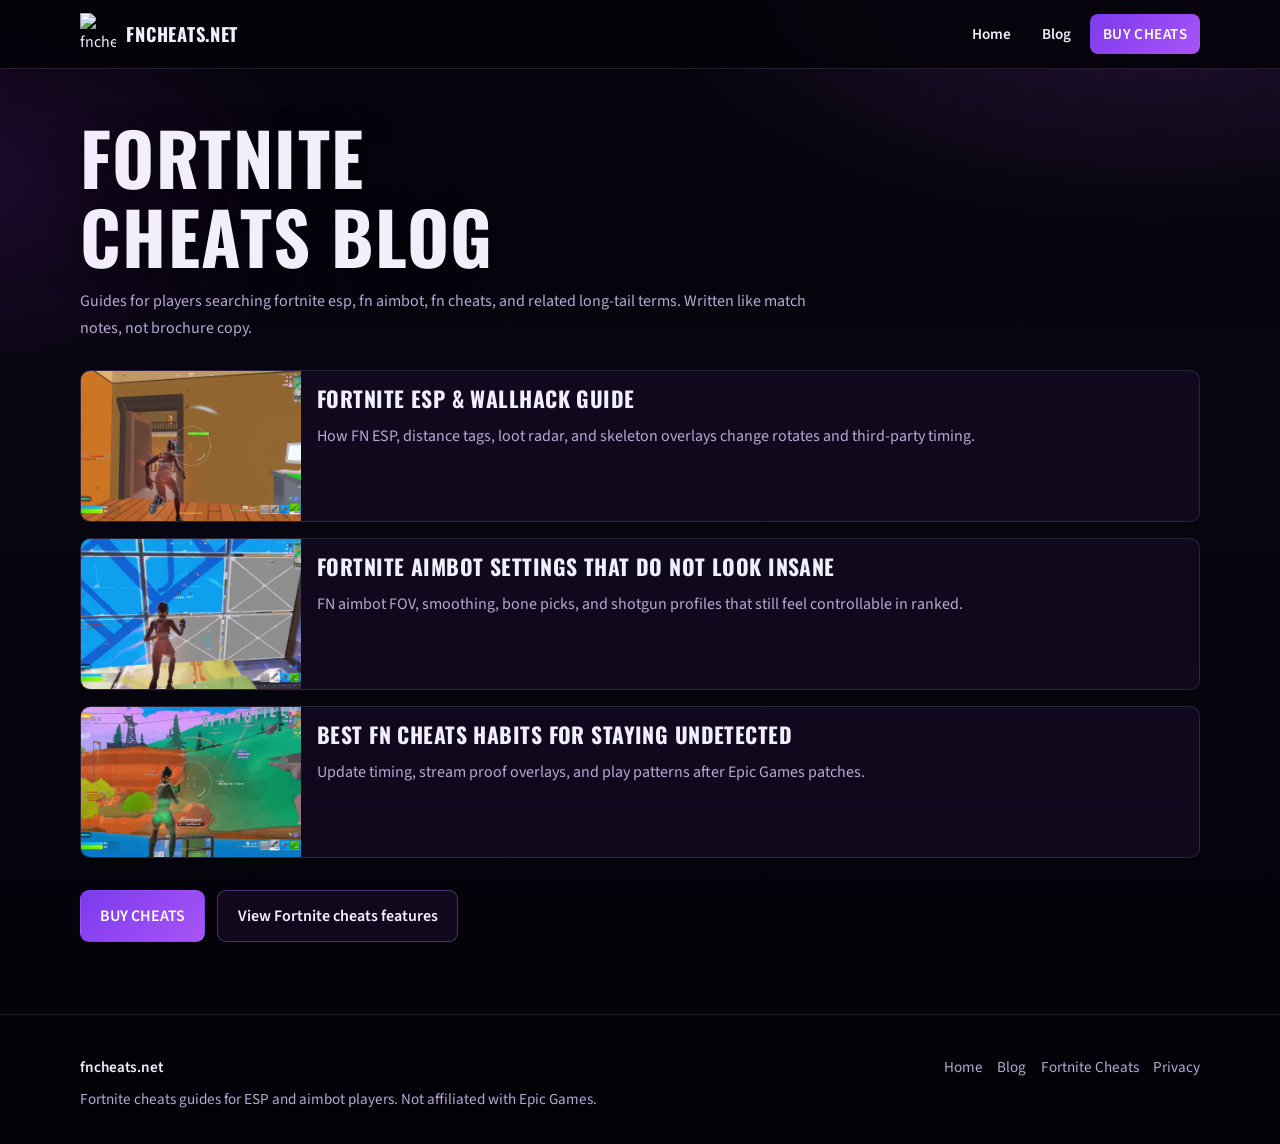
==== blog/index.html @ 0181db05 "Add live Fortnite gameplay video to hero and real screenshots Use the shared Drive clip for hero aut" ====
<!DOCTYPE html>
<html lang="en">
<head>
  <meta charset="utf-8">
  <meta name="viewport" content="width=device-width, initial-scale=1">
  <title>Fortnite Cheats Blog - ESP, Aimbot &amp; FN Guides | fncheats.net</title>
  <meta name="description" content="Fortnite cheats blog covering FN ESP, Fortnite aimbot settings, wallhack overlays, and undetected habits for players searching long-tail cheat keywords.">
  <link rel="canonical" href="https://fncheats.net/blog/">
  <meta name="robots" content="index,follow,max-image-preview:large">
  <meta property="og:type" content="website">
  <meta property="og:site_name" content="fncheats.net">
  <meta property="og:url" content="https://fncheats.net/blog/">
  <meta property="og:title" content="Fortnite Cheats Blog - ESP, Aimbot &amp; FN Guides | fncheats.net">
  <meta property="og:description" content="Fortnite cheats blog covering FN ESP, Fortnite aimbot settings, wallhack overlays, and undetected habits for players searching long-tail cheat keywords.">
  <meta property="og:image" content="https://fncheats.net/images/og-cover.webp">
  <meta name="twitter:card" content="summary_large_image">
  <meta name="twitter:title" content="Fortnite Cheats Blog - ESP, Aimbot &amp; FN Guides | fncheats.net">
  <meta name="twitter:description" content="Guides on Fortnite ESP, FN aimbot, and undetected FN cheats habits.">
  <meta name="twitter:image" content="https://fncheats.net/images/og-cover.webp">
  <link rel="icon" href="/images/icon-32.png" sizes="32x32" type="image/png">
  <link rel="apple-touch-icon" href="/images/icon-180.png">
  <link rel="manifest" href="/site.webmanifest">
  <style>@font-face{font-family:Oswald;font-style:normal;font-weight:500;font-display:swap;src:url(/fonts/oswald-500.woff2) format("woff2")}@font-face{font-family:Oswald;font-style:normal;font-weight:700;font-display:swap;src:url(/fonts/oswald-700.woff2) format("woff2")}@font-face{font-family:"Source Sans 3";font-style:normal;font-weight:400;font-display:swap;src:url(/fonts/source-sans-400.woff2) format("woff2")}@font-face{font-family:"Source Sans 3";font-style:normal;font-weight:600;font-display:swap;src:url(/fonts/source-sans-600.woff2) format("woff2")}:root{--bg:#07050f;--bg-2:#10081c;--panel:#1a102c;--text:#f3eefc;--muted:#b7a8d4;--accent:#a855f7;--accent-2:#c084fc;--accent-hot:#7c3aed;--line:rgba(243,238,252,.12);--ok:#4ade80;--max:1120px;--radius:10px;--nav-h:68px}*{box-sizing:border-box}html{scroll-behavior:smooth}body{margin:0;font-family:"Source Sans 3",system-ui,sans-serif;background:radial-gradient(1000px 520px at 90% -5%,rgba(168,85,247,.22),transparent 55%),radial-gradient(800px 480px at -5% 15%,rgba(88,28,135,.28),transparent 50%),linear-gradient(180deg,#05030a 0,var(--bg) 40%,#030208 100%);color:var(--text);line-height:1.65;-webkit-font-smoothing:antialiased}img,video{max-width:100%;height:auto;display:block}a{color:var(--accent-2);text-decoration-thickness:1px;text-underline-offset:3px}a:hover{color:#fff}.skip{position:absolute;left:-999px;top:auto}.skip:focus{left:12px;top:12px;z-index:100;background:#000;padding:8px 12px}.container{width:min(var(--max),calc(100% - 2rem));margin-inline:auto}.site-header{position:sticky;top:0;z-index:50;backdrop-filter:blur(14px);background:rgba(5,3,10,.88);border-bottom:1px solid var(--line)}.nav{height:var(--nav-h);display:flex;align-items:center;justify-content:space-between;gap:1rem}.brand{display:flex;align-items:center;gap:.65rem;color:var(--text);text-decoration:none}.brand img{width:36px;height:auto}.brand span{font-family:Oswald,sans-serif;font-weight:700;letter-spacing:.04em;font-size:1.15rem;text-transform:uppercase}.nav-links{display:flex;align-items:center;gap:.35rem;list-style:none;margin:0;padding:0}.nav-links a{color:var(--text);text-decoration:none;font-weight:600;font-size:.95rem;padding:.55rem .8rem;border-radius:8px}.nav-links a:hover{background:rgba(168,85,247,.12)}.nav-links .buy{background:linear-gradient(135deg,var(--accent-hot),var(--accent));color:#fff;font-weight:700;letter-spacing:.03em}.nav-links .buy:hover{filter:brightness(1.1);color:#fff}.menu-btn{display:none;background:0 0;border:1px solid var(--line);color:var(--text);border-radius:8px;padding:.45rem .7rem;font:inherit;cursor:pointer}.hero{position:relative;min-height:min(86vh,740px);display:grid;align-items:center;overflow:hidden;border-bottom:1px solid var(--line);background-color:#05030a}.hero-media{position:absolute;inset:0;z-index:0}.hero-media .hero-bg,.hero-media .hero-video,.hero-media picture{position:absolute;inset:0;display:block;width:100%;height:100%}.hero-media .hero-bg{max-width:none;object-fit:cover;object-position:center;opacity:.2}.hero-media .hero-video{max-width:none;object-fit:cover;object-position:center;opacity:.42;z-index:1}.hero-overlay{position:absolute;inset:0;z-index:2;pointer-events:none;background:linear-gradient(90deg,rgba(5,3,10,.78) 0,rgba(5,3,10,.5) 42%,rgba(5,3,10,.28) 100%),linear-gradient(0deg,rgba(5,3,10,.55) 0,transparent 48%),radial-gradient(700px 420px at 85% 30%,rgba(124,58,237,.16),transparent 60%)}.hero-content{position:relative;z-index:3;padding:6.5rem 0 3.2rem;max-width:34rem}.kicker{display:inline-block;font-family:Oswald,sans-serif;letter-spacing:.14em;text-transform:uppercase;color:var(--accent-2);font-size:.85rem;margin-bottom:.8rem}h1,h2,h3{font-family:Oswald,sans-serif;line-height:1.1;letter-spacing:.02em;margin:0 0 .8rem}h1{font-size:clamp(2.5rem,6vw,4.5rem);max-width:12ch;text-transform:uppercase;text-shadow:0 8px 30px rgba(0,0,0,.55)}h2{font-size:clamp(1.7rem,3.5vw,2.5rem);text-transform:uppercase}h3{font-size:1.35rem;text-transform:uppercase}.lead{font-size:1.12rem;color:var(--muted);max-width:34rem;margin:0 0 1.4rem}.cta-row{display:flex;flex-wrap:wrap;gap:.75rem;margin-top:1.2rem}.btn{display:inline-flex;align-items:center;justify-content:center;gap:.4rem;min-height:48px;padding:.75rem 1.2rem;border-radius:9px;border:1px solid transparent;font-weight:700;text-decoration:none;cursor:pointer;font-family:inherit}.btn-primary{background:linear-gradient(135deg,var(--accent-hot),var(--accent));color:#fff}.btn-primary:hover{filter:brightness(1.08);color:#fff}.btn-ghost{background:rgba(168,85,247,.08);border-color:rgba(192,132,252,.35);color:var(--text)}.btn-ghost:hover{background:rgba(168,85,247,.16);color:#fff}.section{padding:4.5rem 0;border-bottom:1px solid var(--line)}.section-head{margin-bottom:1.8rem;max-width:46rem}.section-head p{color:var(--muted);margin:.4rem 0 0}.grid-3{display:grid;grid-template-columns:repeat(3,1fr);gap:1.1rem}.grid-2{display:grid;grid-template-columns:repeat(2,1fr);gap:1.4rem;align-items:center}.feature{background:linear-gradient(180deg,rgba(26,16,44,.95),rgba(16,8,28,.8));border:1px solid var(--line);border-radius:var(--radius);padding:1.15rem 1.2rem;transition:transform .25s ease,border-color .25s ease}.feature:hover{transform:translateY(-3px);border-color:rgba(168,85,247,.45)}.feature h3{margin-bottom:.35rem}.feature p{margin:0;color:var(--muted);font-size:.98rem}.feature .tag{color:var(--accent-2);font-size:.78rem;letter-spacing:.08em;text-transform:uppercase;font-weight:600}.prose{max-width:48rem}.prose p{margin:0 0 1rem;color:#d4c6ef}.prose ol,.prose ul{margin:0 0 1.1rem;padding-left:1.2rem;color:#d4c6ef}.prose li{margin:.35rem 0}.prose a{font-weight:600}.media-frame{border-radius:var(--radius);overflow:hidden;border:1px solid var(--line);background:#000;box-shadow:0 20px 50px rgba(88,28,135,.25)}.media-frame img,.media-frame video{width:100%;aspect-ratio:16/9;object-fit:cover}.faq details{background:rgba(26,16,44,.65);border:1px solid var(--line);border-radius:10px;padding:1rem 1.1rem;margin-bottom:.7rem}.faq summary{cursor:pointer;font-weight:700;list-style:none}.faq summary::-webkit-details-marker{display:none}.faq details[open]{border-color:rgba(168,85,247,.45)}.faq details p{color:var(--muted);margin:.7rem 0 0}.blog-list{display:grid;gap:1rem}.blog-card{display:grid;grid-template-columns:220px 1fr;gap:1rem;align-items:stretch;background:rgba(26,16,44,.55);border:1px solid var(--line);border-radius:var(--radius);overflow:hidden;text-decoration:none;color:inherit;transition:border-color .25s ease}.blog-card:hover{border-color:rgba(168,85,247,.5)}.blog-card img{width:100%;height:100%;object-fit:cover;min-height:150px}.blog-card .body{padding:1rem 1rem 1rem 0}.blog-card h3{color:var(--text);margin-bottom:.35rem}.blog-card p{margin:0;color:var(--muted)}.meta{color:var(--muted);font-size:.9rem;margin-bottom:1rem}.site-footer{padding:2.5rem 0 2rem;color:var(--muted);font-size:.95rem}.footer-grid{display:flex;flex-wrap:wrap;justify-content:space-between;gap:1.2rem}.footer-links{display:flex;flex-wrap:wrap;gap:.9rem}.footer-links a{color:var(--muted);text-decoration:none}.footer-links a:hover{color:#fff}.pill-row{display:flex;flex-wrap:wrap;gap:.5rem;margin:1rem 0 0}.pill{border:1px solid rgba(168,85,247,.28);border-radius:999px;padding:.35rem .75rem;color:var(--muted);font-size:.85rem;background:rgba(168,85,247,.08)}.table-wrap{overflow-x:auto;border:1px solid var(--line);border-radius:10px}table{width:100%;border-collapse:collapse;min-width:520px}td,th{padding:.8rem 1rem;border-bottom:1px solid var(--line);text-align:left}th{background:rgba(168,85,247,.08);font-family:Oswald,sans-serif;letter-spacing:.04em}td{color:var(--muted)}.reveal{opacity:0;transform:translateY(14px);transition:opacity .5s ease,transform .5s ease}.reveal.in{opacity:1;transform:none}@media (max-width:860px){.grid-2,.grid-3{grid-template-columns:1fr}.blog-card{grid-template-columns:1fr}.blog-card .body{padding:0 1rem 1rem}.menu-btn{display:inline-flex}.nav-links{display:none;position:absolute;right:1rem;top:calc(var(--nav-h) - .4rem);flex-direction:column;align-items:stretch;min-width:200px;background:rgba(10,6,18,.98);border:1px solid var(--line);border-radius:12px;padding:.5rem}.nav-links.open{display:flex}.hero{min-height:auto;align-items:end}.hero-content{padding:5.5rem 0 2.5rem;max-width:100%}.hero-media .hero-bg{opacity:.15}.hero-media .hero-video{opacity:.32}.hero-overlay{background:linear-gradient(180deg,rgba(5,3,10,.4) 0,rgba(5,3,10,.78) 62%,rgba(5,3,10,.92) 100%),linear-gradient(90deg,rgba(5,3,10,.55),rgba(5,3,10,.28))}}@media (prefers-reduced-motion:reduce){html{scroll-behavior:auto}.reveal{opacity:1;transform:none;transition:none}.feature{transition:none}}</style>
</head>
<body>
  <a class="skip" href="#main">Skip to content</a>
  <header class="site-header">
    <div class="container nav">
      <a class="brand" href="https://fncheats.net/">
        <img src="https://zadeyo.com/_next/image?url=%2Frt-removebg-preview.png&amp;w=64&amp;q=75" width="36" height="43" alt="fncheats.net Fortnite cheats logo" decoding="async">
        <span>fncheats.net</span>
      </a>
      <button class="menu-btn" type="button" aria-expanded="false" aria-controls="nav-menu">Menu</button>
      <ul class="nav-links" id="nav-menu">
        <li><a href="https://fncheats.net/">Home</a></li>
        <li><a href="https://fncheats.net/blog/">Blog</a></li>
        <li><a class="buy" href="https://zadeyo.com/go/SAAD?to=%2Fproducts%2Ffortnite" rel="noopener sponsored">BUY CHEATS</a></li>
      </ul>
    </div>
  </header>

  <main id="main" class="section" style="padding-top:3rem">
    <div class="container">
      <div class="section-head">
        <h1>Fortnite Cheats Blog</h1>
        <p>Guides for players searching fortnite esp, fn aimbot, fn cheats, and related long-tail terms. Written like match notes, not brochure copy.</p>
      </div>
      <div class="blog-list">
        <a class="blog-card" href="https://fncheats.net/blog/fortnite-esp-wallhack-guide.html">
          <img src="/images/shot-esp-fight.webp" width="220" height="150" alt="Fortnite ESP wallhack guide cover from live gameplay" loading="lazy" decoding="async">
          <div class="body">
            <h2 style="font-size:1.35rem">Fortnite ESP &amp; Wallhack Guide</h2>
            <p>How FN ESP, distance tags, loot radar, and skeleton overlays change rotates and third-party timing.</p>
          </div>
        </a>
        <a class="blog-card" href="https://fncheats.net/blog/fortnite-aimbot-settings.html">
          <img src="/images/shot-aimbot-track.webp" width="220" height="150" alt="Fortnite aimbot settings guide cover from live gameplay" loading="lazy" decoding="async">
          <div class="body">
            <h2 style="font-size:1.35rem">Fortnite Aimbot Settings That Do Not Look Insane</h2>
            <p>FN aimbot FOV, smoothing, bone picks, and shotgun profiles that still feel controllable in ranked.</p>
          </div>
        </a>
        <a class="blog-card" href="https://fncheats.net/blog/best-fn-cheats-undetected.html">
          <img src="/images/shot-endgame.webp" width="220" height="150" alt="Best undetected FN cheats habits cover from live gameplay" loading="lazy" decoding="async">
          <div class="body">
            <h2 style="font-size:1.35rem">Best FN Cheats Habits for Staying Undetected</h2>
            <p>Update timing, stream proof overlays, and play patterns after Epic Games patches.</p>
          </div>
        </a>
      </div>
      <div class="cta-row" style="margin-top:2rem">
        <a class="btn btn-primary" href="https://zadeyo.com/go/SAAD?to=%2Fproducts%2Ffortnite" rel="noopener sponsored">BUY CHEATS</a>
        <a class="btn btn-ghost" href="https://fncheats.net/fortnite-cheats.html">View Fortnite cheats features</a>
      </div>
    </div>
  </main>

  <footer class="site-footer">
    <div class="container footer-grid">
      <div>
        <strong style="color:var(--text)">fncheats.net</strong>
        <p style="margin:.4rem 0 0">Fortnite cheats guides for ESP and aimbot players. Not affiliated with Epic Games.</p>
      </div>
      <div class="footer-links">
        <a href="https://fncheats.net/">Home</a>
        <a href="https://fncheats.net/blog/">Blog</a>
        <a href="https://fncheats.net/fortnite-cheats.html">Fortnite Cheats</a>
        <a href="https://fncheats.net/privacy.html">Privacy</a>
      </div>
    </div>
  </footer>
  <script src="/js/main.min.js" defer></script>
</body>
</html>
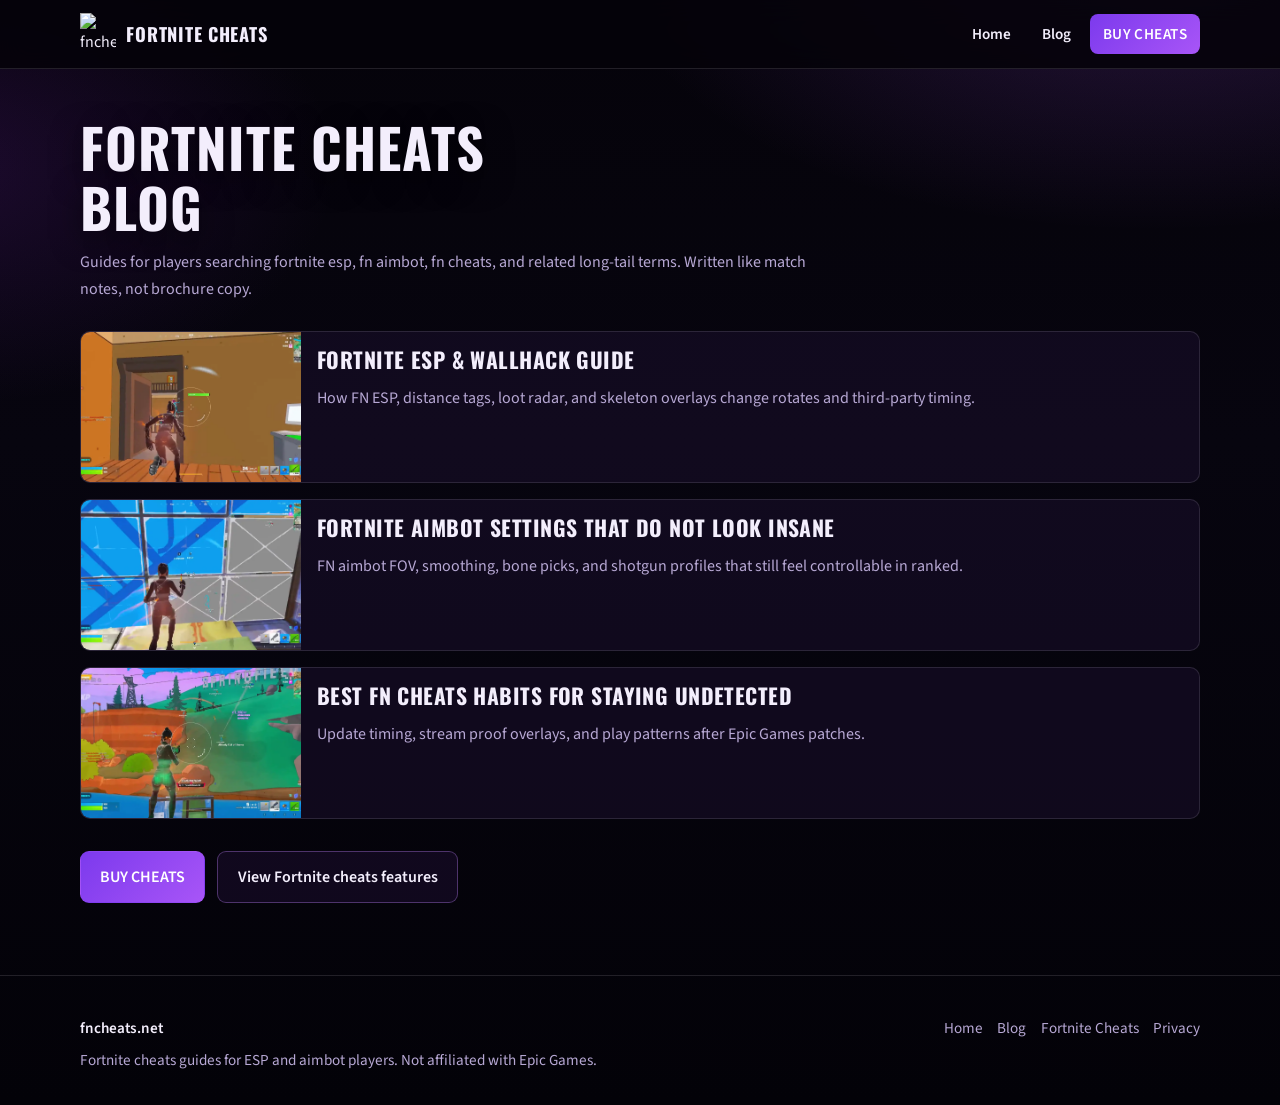
==== commit bdcc2b0a: "Set navbar brand to Fortnite Cheats and match hero H1 to title Replace fncheats.net brand text in th" ====
--- a/blog/index.html
+++ b/blog/index.html
@@ -20,20 +20,20 @@
   <link rel="icon" href="/images/icon-32.png" sizes="32x32" type="image/png">
   <link rel="apple-touch-icon" href="/images/icon-180.png">
   <link rel="manifest" href="/site.webmanifest">
-  <style>@font-face{font-family:Oswald;font-style:normal;font-weight:500;font-display:swap;src:url(/fonts/oswald-500.woff2) format("woff2")}@font-face{font-family:Oswald;font-style:normal;font-weight:700;font-display:swap;src:url(/fonts/oswald-700.woff2) format("woff2")}@font-face{font-family:"Source Sans 3";font-style:normal;font-weight:400;font-display:swap;src:url(/fonts/source-sans-400.woff2) format("woff2")}@font-face{font-family:"Source Sans 3";font-style:normal;font-weight:600;font-display:swap;src:url(/fonts/source-sans-600.woff2) format("woff2")}:root{--bg:#07050f;--bg-2:#10081c;--panel:#1a102c;--text:#f3eefc;--muted:#b7a8d4;--accent:#a855f7;--accent-2:#c084fc;--accent-hot:#7c3aed;--line:rgba(243,238,252,.12);--ok:#4ade80;--max:1120px;--radius:10px;--nav-h:68px}*{box-sizing:border-box}html{scroll-behavior:smooth}body{margin:0;font-family:"Source Sans 3",system-ui,sans-serif;background:radial-gradient(1000px 520px at 90% -5%,rgba(168,85,247,.22),transparent 55%),radial-gradient(800px 480px at -5% 15%,rgba(88,28,135,.28),transparent 50%),linear-gradient(180deg,#05030a 0,var(--bg) 40%,#030208 100%);color:var(--text);line-height:1.65;-webkit-font-smoothing:antialiased}img,video{max-width:100%;height:auto;display:block}a{color:var(--accent-2);text-decoration-thickness:1px;text-underline-offset:3px}a:hover{color:#fff}.skip{position:absolute;left:-999px;top:auto}.skip:focus{left:12px;top:12px;z-index:100;background:#000;padding:8px 12px}.container{width:min(var(--max),calc(100% - 2rem));margin-inline:auto}.site-header{position:sticky;top:0;z-index:50;backdrop-filter:blur(14px);background:rgba(5,3,10,.88);border-bottom:1px solid var(--line)}.nav{height:var(--nav-h);display:flex;align-items:center;justify-content:space-between;gap:1rem}.brand{display:flex;align-items:center;gap:.65rem;color:var(--text);text-decoration:none}.brand img{width:36px;height:auto}.brand span{font-family:Oswald,sans-serif;font-weight:700;letter-spacing:.04em;font-size:1.15rem;text-transform:uppercase}.nav-links{display:flex;align-items:center;gap:.35rem;list-style:none;margin:0;padding:0}.nav-links a{color:var(--text);text-decoration:none;font-weight:600;font-size:.95rem;padding:.55rem .8rem;border-radius:8px}.nav-links a:hover{background:rgba(168,85,247,.12)}.nav-links .buy{background:linear-gradient(135deg,var(--accent-hot),var(--accent));color:#fff;font-weight:700;letter-spacing:.03em}.nav-links .buy:hover{filter:brightness(1.1);color:#fff}.menu-btn{display:none;background:0 0;border:1px solid var(--line);color:var(--text);border-radius:8px;padding:.45rem .7rem;font:inherit;cursor:pointer}.hero{position:relative;min-height:min(86vh,740px);display:grid;align-items:center;overflow:hidden;border-bottom:1px solid var(--line);background-color:#05030a}.hero-media{position:absolute;inset:0;z-index:0}.hero-media .hero-bg,.hero-media .hero-video,.hero-media picture{position:absolute;inset:0;display:block;width:100%;height:100%}.hero-media .hero-bg{max-width:none;object-fit:cover;object-position:center;opacity:.2}.hero-media .hero-video{max-width:none;object-fit:cover;object-position:center;opacity:.42;z-index:1}.hero-overlay{position:absolute;inset:0;z-index:2;pointer-events:none;background:linear-gradient(90deg,rgba(5,3,10,.78) 0,rgba(5,3,10,.5) 42%,rgba(5,3,10,.28) 100%),linear-gradient(0deg,rgba(5,3,10,.55) 0,transparent 48%),radial-gradient(700px 420px at 85% 30%,rgba(124,58,237,.16),transparent 60%)}.hero-content{position:relative;z-index:3;padding:6.5rem 0 3.2rem;max-width:34rem}.kicker{display:inline-block;font-family:Oswald,sans-serif;letter-spacing:.14em;text-transform:uppercase;color:var(--accent-2);font-size:.85rem;margin-bottom:.8rem}h1,h2,h3{font-family:Oswald,sans-serif;line-height:1.1;letter-spacing:.02em;margin:0 0 .8rem}h1{font-size:clamp(2.5rem,6vw,4.5rem);max-width:12ch;text-transform:uppercase;text-shadow:0 8px 30px rgba(0,0,0,.55)}h2{font-size:clamp(1.7rem,3.5vw,2.5rem);text-transform:uppercase}h3{font-size:1.35rem;text-transform:uppercase}.lead{font-size:1.12rem;color:var(--muted);max-width:34rem;margin:0 0 1.4rem}.cta-row{display:flex;flex-wrap:wrap;gap:.75rem;margin-top:1.2rem}.btn{display:inline-flex;align-items:center;justify-content:center;gap:.4rem;min-height:48px;padding:.75rem 1.2rem;border-radius:9px;border:1px solid transparent;font-weight:700;text-decoration:none;cursor:pointer;font-family:inherit}.btn-primary{background:linear-gradient(135deg,var(--accent-hot),var(--accent));color:#fff}.btn-primary:hover{filter:brightness(1.08);color:#fff}.btn-ghost{background:rgba(168,85,247,.08);border-color:rgba(192,132,252,.35);color:var(--text)}.btn-ghost:hover{background:rgba(168,85,247,.16);color:#fff}.section{padding:4.5rem 0;border-bottom:1px solid var(--line)}.section-head{margin-bottom:1.8rem;max-width:46rem}.section-head p{color:var(--muted);margin:.4rem 0 0}.grid-3{display:grid;grid-template-columns:repeat(3,1fr);gap:1.1rem}.grid-2{display:grid;grid-template-columns:repeat(2,1fr);gap:1.4rem;align-items:center}.feature{background:linear-gradient(180deg,rgba(26,16,44,.95),rgba(16,8,28,.8));border:1px solid var(--line);border-radius:var(--radius);padding:1.15rem 1.2rem;transition:transform .25s ease,border-color .25s ease}.feature:hover{transform:translateY(-3px);border-color:rgba(168,85,247,.45)}.feature h3{margin-bottom:.35rem}.feature p{margin:0;color:var(--muted);font-size:.98rem}.feature .tag{color:var(--accent-2);font-size:.78rem;letter-spacing:.08em;text-transform:uppercase;font-weight:600}.prose{max-width:48rem}.prose p{margin:0 0 1rem;color:#d4c6ef}.prose ol,.prose ul{margin:0 0 1.1rem;padding-left:1.2rem;color:#d4c6ef}.prose li{margin:.35rem 0}.prose a{font-weight:600}.media-frame{border-radius:var(--radius);overflow:hidden;border:1px solid var(--line);background:#000;box-shadow:0 20px 50px rgba(88,28,135,.25)}.media-frame img,.media-frame video{width:100%;aspect-ratio:16/9;object-fit:cover}.faq details{background:rgba(26,16,44,.65);border:1px solid var(--line);border-radius:10px;padding:1rem 1.1rem;margin-bottom:.7rem}.faq summary{cursor:pointer;font-weight:700;list-style:none}.faq summary::-webkit-details-marker{display:none}.faq details[open]{border-color:rgba(168,85,247,.45)}.faq details p{color:var(--muted);margin:.7rem 0 0}.blog-list{display:grid;gap:1rem}.blog-card{display:grid;grid-template-columns:220px 1fr;gap:1rem;align-items:stretch;background:rgba(26,16,44,.55);border:1px solid var(--line);border-radius:var(--radius);overflow:hidden;text-decoration:none;color:inherit;transition:border-color .25s ease}.blog-card:hover{border-color:rgba(168,85,247,.5)}.blog-card img{width:100%;height:100%;object-fit:cover;min-height:150px}.blog-card .body{padding:1rem 1rem 1rem 0}.blog-card h3{color:var(--text);margin-bottom:.35rem}.blog-card p{margin:0;color:var(--muted)}.meta{color:var(--muted);font-size:.9rem;margin-bottom:1rem}.site-footer{padding:2.5rem 0 2rem;color:var(--muted);font-size:.95rem}.footer-grid{display:flex;flex-wrap:wrap;justify-content:space-between;gap:1.2rem}.footer-links{display:flex;flex-wrap:wrap;gap:.9rem}.footer-links a{color:var(--muted);text-decoration:none}.footer-links a:hover{color:#fff}.pill-row{display:flex;flex-wrap:wrap;gap:.5rem;margin:1rem 0 0}.pill{border:1px solid rgba(168,85,247,.28);border-radius:999px;padding:.35rem .75rem;color:var(--muted);font-size:.85rem;background:rgba(168,85,247,.08)}.table-wrap{overflow-x:auto;border:1px solid var(--line);border-radius:10px}table{width:100%;border-collapse:collapse;min-width:520px}td,th{padding:.8rem 1rem;border-bottom:1px solid var(--line);text-align:left}th{background:rgba(168,85,247,.08);font-family:Oswald,sans-serif;letter-spacing:.04em}td{color:var(--muted)}.reveal{opacity:0;transform:translateY(14px);transition:opacity .5s ease,transform .5s ease}.reveal.in{opacity:1;transform:none}@media (max-width:860px){.grid-2,.grid-3{grid-template-columns:1fr}.blog-card{grid-template-columns:1fr}.blog-card .body{padding:0 1rem 1rem}.menu-btn{display:inline-flex}.nav-links{display:none;position:absolute;right:1rem;top:calc(var(--nav-h) - .4rem);flex-direction:column;align-items:stretch;min-width:200px;background:rgba(10,6,18,.98);border:1px solid var(--line);border-radius:12px;padding:.5rem}.nav-links.open{display:flex}.hero{min-height:auto;align-items:end}.hero-content{padding:5.5rem 0 2.5rem;max-width:100%}.hero-media .hero-bg{opacity:.15}.hero-media .hero-video{opacity:.32}.hero-overlay{background:linear-gradient(180deg,rgba(5,3,10,.4) 0,rgba(5,3,10,.78) 62%,rgba(5,3,10,.92) 100%),linear-gradient(90deg,rgba(5,3,10,.55),rgba(5,3,10,.28))}}@media (prefers-reduced-motion:reduce){html{scroll-behavior:auto}.reveal{opacity:1;transform:none;transition:none}.feature{transition:none}}</style>
+  <style>@font-face{font-family:Oswald;font-style:normal;font-weight:500;font-display:swap;src:url(/fonts/oswald-500.woff2) format("woff2")}@font-face{font-family:Oswald;font-style:normal;font-weight:700;font-display:swap;src:url(/fonts/oswald-700.woff2) format("woff2")}@font-face{font-family:"Source Sans 3";font-style:normal;font-weight:400;font-display:swap;src:url(/fonts/source-sans-400.woff2) format("woff2")}@font-face{font-family:"Source Sans 3";font-style:normal;font-weight:600;font-display:swap;src:url(/fonts/source-sans-600.woff2) format("woff2")}:root{--bg:#07050f;--bg-2:#10081c;--panel:#1a102c;--text:#f3eefc;--muted:#b7a8d4;--accent:#a855f7;--accent-2:#c084fc;--accent-hot:#7c3aed;--line:rgba(243,238,252,.12);--ok:#4ade80;--max:1120px;--radius:10px;--nav-h:68px}*{box-sizing:border-box}html{scroll-behavior:smooth}body{margin:0;font-family:"Source Sans 3",system-ui,sans-serif;background:radial-gradient(1000px 520px at 90% -5%,rgba(168,85,247,.22),transparent 55%),radial-gradient(800px 480px at -5% 15%,rgba(88,28,135,.28),transparent 50%),linear-gradient(180deg,#05030a 0,var(--bg) 40%,#030208 100%);color:var(--text);line-height:1.65;-webkit-font-smoothing:antialiased}img,video{max-width:100%;height:auto;display:block}a{color:var(--accent-2);text-decoration-thickness:1px;text-underline-offset:3px}a:hover{color:#fff}.skip{position:absolute;left:-999px;top:auto}.skip:focus{left:12px;top:12px;z-index:100;background:#000;padding:8px 12px}.container{width:min(var(--max),calc(100% - 2rem));margin-inline:auto}.site-header{position:sticky;top:0;z-index:50;backdrop-filter:blur(14px);background:rgba(5,3,10,.88);border-bottom:1px solid var(--line)}.nav{height:var(--nav-h);display:flex;align-items:center;justify-content:space-between;gap:1rem}.brand{display:flex;align-items:center;gap:.65rem;color:var(--text);text-decoration:none}.brand img{width:36px;height:auto}.brand span{font-family:Oswald,sans-serif;font-weight:700;letter-spacing:.04em;font-size:1.15rem;text-transform:uppercase}.nav-links{display:flex;align-items:center;gap:.35rem;list-style:none;margin:0;padding:0}.nav-links a{color:var(--text);text-decoration:none;font-weight:600;font-size:.95rem;padding:.55rem .8rem;border-radius:8px}.nav-links a:hover{background:rgba(168,85,247,.12)}.nav-links .buy{background:linear-gradient(135deg,var(--accent-hot),var(--accent));color:#fff;font-weight:700;letter-spacing:.03em}.nav-links .buy:hover{filter:brightness(1.1);color:#fff}.menu-btn{display:none;background:0 0;border:1px solid var(--line);color:var(--text);border-radius:8px;padding:.45rem .7rem;font:inherit;cursor:pointer}.hero{position:relative;min-height:min(86vh,740px);display:grid;align-items:center;overflow:hidden;border-bottom:1px solid var(--line);background-color:#05030a}.hero-media{position:absolute;inset:0;z-index:0;opacity:.2}.hero-media .hero-bg,.hero-media picture{position:absolute;inset:0;display:block;width:100%;height:100%}.hero-media .hero-bg{max-width:none;object-fit:cover;object-position:center}.hero-overlay{position:absolute;inset:0;z-index:2;pointer-events:none;background:linear-gradient(90deg,rgba(5,3,10,.82) 0,rgba(5,3,10,.62) 48%,rgba(5,3,10,.45) 100%),linear-gradient(0deg,rgba(5,3,10,.5) 0,transparent 50%),radial-gradient(700px 420px at 85% 30%,rgba(124,58,237,.16),transparent 60%)}.hero-grid{position:relative;z-index:3;display:grid;grid-template-columns:1.05fr .95fr;gap:1.6rem;align-items:center;padding:6rem 0 3.2rem}.hero-content{max-width:36rem;padding:0}.hero-playbox{border-radius:14px;overflow:hidden;border:1px solid rgba(192,132,252,.35);background:#000;box-shadow:0 24px 60px rgba(0,0,0,.45),0 0 0 1px rgba(168,85,247,.12);position:relative}.hero-playbox video{width:100%;aspect-ratio:16/9;object-fit:cover;display:block;background:#000}.hero-playbox .playbox-label{position:absolute;left:12px;bottom:12px;z-index:2;background:rgba(5,3,10,.78);border:1px solid rgba(192,132,252,.35);color:var(--text);font-size:.78rem;font-weight:700;letter-spacing:.06em;text-transform:uppercase;padding:.35rem .6rem;border-radius:999px;pointer-events:none}.kicker{display:inline-block;font-family:Oswald,sans-serif;letter-spacing:.14em;text-transform:uppercase;color:var(--accent-2);font-size:.85rem;margin-bottom:.8rem}h1,h2,h3{font-family:Oswald,sans-serif;line-height:1.1;letter-spacing:.02em;margin:0 0 .8rem}h1{font-size:clamp(2.1rem,4.8vw,3.4rem);max-width:18ch;text-transform:uppercase;text-shadow:0 8px 30px rgba(0,0,0,.55)}.hero-content h1{max-width:22ch;line-height:1.05}h2{font-size:clamp(1.7rem,3.5vw,2.5rem);text-transform:uppercase}h3{font-size:1.35rem;text-transform:uppercase}.lead{font-size:1.12rem;color:var(--muted);max-width:34rem;margin:0 0 1.4rem}.cta-row{display:flex;flex-wrap:wrap;gap:.75rem;margin-top:1.2rem}.btn{display:inline-flex;align-items:center;justify-content:center;gap:.4rem;min-height:48px;padding:.75rem 1.2rem;border-radius:9px;border:1px solid transparent;font-weight:700;text-decoration:none;cursor:pointer;font-family:inherit}.btn-primary{background:linear-gradient(135deg,var(--accent-hot),var(--accent));color:#fff}.btn-primary:hover{filter:brightness(1.08);color:#fff}.btn-ghost{background:rgba(168,85,247,.08);border-color:rgba(192,132,252,.35);color:var(--text)}.btn-ghost:hover{background:rgba(168,85,247,.16);color:#fff}.section{padding:4.5rem 0;border-bottom:1px solid var(--line)}.section-head{margin-bottom:1.8rem;max-width:46rem}.section-head p{color:var(--muted);margin:.4rem 0 0}.grid-3{display:grid;grid-template-columns:repeat(3,1fr);gap:1.1rem}.grid-2{display:grid;grid-template-columns:repeat(2,1fr);gap:1.4rem;align-items:center}.feature{background:linear-gradient(180deg,rgba(26,16,44,.95),rgba(16,8,28,.8));border:1px solid var(--line);border-radius:var(--radius);padding:1.15rem 1.2rem;transition:transform .25s ease,border-color .25s ease}.feature:hover{transform:translateY(-3px);border-color:rgba(168,85,247,.45)}.feature h3{margin-bottom:.35rem}.feature p{margin:0;color:var(--muted);font-size:.98rem}.feature .tag{color:var(--accent-2);font-size:.78rem;letter-spacing:.08em;text-transform:uppercase;font-weight:600}.prose{max-width:48rem}.prose p{margin:0 0 1rem;color:#d4c6ef}.prose ol,.prose ul{margin:0 0 1.1rem;padding-left:1.2rem;color:#d4c6ef}.prose li{margin:.35rem 0}.prose a{font-weight:600}.media-frame{border-radius:var(--radius);overflow:hidden;border:1px solid var(--line);background:#000;box-shadow:0 20px 50px rgba(88,28,135,.25)}.media-frame img,.media-frame video{width:100%;aspect-ratio:16/9;object-fit:cover}.faq details{background:rgba(26,16,44,.65);border:1px solid var(--line);border-radius:10px;padding:1rem 1.1rem;margin-bottom:.7rem}.faq summary{cursor:pointer;font-weight:700;list-style:none}.faq summary::-webkit-details-marker{display:none}.faq details[open]{border-color:rgba(168,85,247,.45)}.faq details p{color:var(--muted);margin:.7rem 0 0}.blog-list{display:grid;gap:1rem}.blog-card{display:grid;grid-template-columns:220px 1fr;gap:1rem;align-items:stretch;background:rgba(26,16,44,.55);border:1px solid var(--line);border-radius:var(--radius);overflow:hidden;text-decoration:none;color:inherit;transition:border-color .25s ease}.blog-card:hover{border-color:rgba(168,85,247,.5)}.blog-card img{width:100%;height:100%;object-fit:cover;min-height:150px}.blog-card .body{padding:1rem 1rem 1rem 0}.blog-card h3{color:var(--text);margin-bottom:.35rem}.blog-card p{margin:0;color:var(--muted)}.meta{color:var(--muted);font-size:.9rem;margin-bottom:1rem}.site-footer{padding:2.5rem 0 2rem;color:var(--muted);font-size:.95rem}.footer-grid{display:flex;flex-wrap:wrap;justify-content:space-between;gap:1.2rem}.footer-links{display:flex;flex-wrap:wrap;gap:.9rem}.footer-links a{color:var(--muted);text-decoration:none}.footer-links a:hover{color:#fff}.pill-row{display:flex;flex-wrap:wrap;gap:.5rem;margin:1rem 0 0}.pill{border:1px solid rgba(168,85,247,.28);border-radius:999px;padding:.35rem .75rem;color:var(--muted);font-size:.85rem;background:rgba(168,85,247,.08)}.table-wrap{overflow-x:auto;border:1px solid var(--line);border-radius:10px}table{width:100%;border-collapse:collapse;min-width:520px}td,th{padding:.8rem 1rem;border-bottom:1px solid var(--line);text-align:left}th{background:rgba(168,85,247,.08);font-family:Oswald,sans-serif;letter-spacing:.04em}td{color:var(--muted)}.reveal{opacity:0;transform:translateY(14px);transition:opacity .5s ease,transform .5s ease}.reveal.in{opacity:1;transform:none}@media (max-width:860px){.grid-2,.grid-3{grid-template-columns:1fr}.blog-card{grid-template-columns:1fr}.blog-card .body{padding:0 1rem 1rem}.menu-btn{display:inline-flex}.nav-links{display:none;position:absolute;right:1rem;top:calc(var(--nav-h) - .4rem);flex-direction:column;align-items:stretch;min-width:200px;background:rgba(10,6,18,.98);border:1px solid var(--line);border-radius:12px;padding:.5rem}.nav-links.open{display:flex}.hero{min-height:auto}.hero-grid{grid-template-columns:1fr;padding:5.2rem 0 2.5rem;gap:1.2rem}.hero-content{max-width:100%}.hero-media{opacity:.18}.hero-overlay{background:linear-gradient(180deg,rgba(5,3,10,.45) 0,rgba(5,3,10,.82) 58%,rgba(5,3,10,.94) 100%),linear-gradient(90deg,rgba(5,3,10,.55),rgba(5,3,10,.3))}}@media (prefers-reduced-motion:reduce){html{scroll-behavior:auto}.reveal{opacity:1;transform:none;transition:none}.feature{transition:none}}</style>
 </head>
 <body>
   <a class="skip" href="#main">Skip to content</a>
   <header class="site-header">
     <div class="container nav">
-      <a class="brand" href="https://fncheats.net/">
+      <a class="brand" href="/">
         <img src="https://zadeyo.com/_next/image?url=%2Frt-removebg-preview.png&amp;w=64&amp;q=75" width="36" height="43" alt="fncheats.net Fortnite cheats logo" decoding="async">
-        <span>fncheats.net</span>
+        <span>Fortnite Cheats</span>
       </a>
       <button class="menu-btn" type="button" aria-expanded="false" aria-controls="nav-menu">Menu</button>
       <ul class="nav-links" id="nav-menu">
-        <li><a href="https://fncheats.net/">Home</a></li>
-        <li><a href="https://fncheats.net/blog/">Blog</a></li>
+        <li><a href="/">Home</a></li>
+        <li><a href="/blog/">Blog</a></li>
         <li><a class="buy" href="https://zadeyo.com/go/SAAD?to=%2Fproducts%2Ffortnite" rel="noopener sponsored">BUY CHEATS</a></li>
       </ul>
     </div>
@@ -46,21 +46,21 @@
         <p>Guides for players searching fortnite esp, fn aimbot, fn cheats, and related long-tail terms. Written like match notes, not brochure copy.</p>
       </div>
       <div class="blog-list">
-        <a class="blog-card" href="https://fncheats.net/blog/fortnite-esp-wallhack-guide.html">
+        <a class="blog-card" href="/blog/fortnite-esp-wallhack-guide.html">
           <img src="/images/shot-esp-fight.webp" width="220" height="150" alt="Fortnite ESP wallhack guide cover from live gameplay" loading="lazy" decoding="async">
           <div class="body">
             <h2 style="font-size:1.35rem">Fortnite ESP &amp; Wallhack Guide</h2>
             <p>How FN ESP, distance tags, loot radar, and skeleton overlays change rotates and third-party timing.</p>
           </div>
         </a>
-        <a class="blog-card" href="https://fncheats.net/blog/fortnite-aimbot-settings.html">
+        <a class="blog-card" href="/blog/fortnite-aimbot-settings.html">
           <img src="/images/shot-aimbot-track.webp" width="220" height="150" alt="Fortnite aimbot settings guide cover from live gameplay" loading="lazy" decoding="async">
           <div class="body">
             <h2 style="font-size:1.35rem">Fortnite Aimbot Settings That Do Not Look Insane</h2>
             <p>FN aimbot FOV, smoothing, bone picks, and shotgun profiles that still feel controllable in ranked.</p>
           </div>
         </a>
-        <a class="blog-card" href="https://fncheats.net/blog/best-fn-cheats-undetected.html">
+        <a class="blog-card" href="/blog/best-fn-cheats-undetected.html">
           <img src="/images/shot-endgame.webp" width="220" height="150" alt="Best undetected FN cheats habits cover from live gameplay" loading="lazy" decoding="async">
           <div class="body">
             <h2 style="font-size:1.35rem">Best FN Cheats Habits for Staying Undetected</h2>
@@ -70,7 +70,7 @@
       </div>
       <div class="cta-row" style="margin-top:2rem">
         <a class="btn btn-primary" href="https://zadeyo.com/go/SAAD?to=%2Fproducts%2Ffortnite" rel="noopener sponsored">BUY CHEATS</a>
-        <a class="btn btn-ghost" href="https://fncheats.net/fortnite-cheats.html">View Fortnite cheats features</a>
+        <a class="btn btn-ghost" href="/fortnite-cheats.html">View Fortnite cheats features</a>
       </div>
     </div>
   </main>
@@ -82,10 +82,10 @@
         <p style="margin:.4rem 0 0">Fortnite cheats guides for ESP and aimbot players. Not affiliated with Epic Games.</p>
       </div>
       <div class="footer-links">
-        <a href="https://fncheats.net/">Home</a>
-        <a href="https://fncheats.net/blog/">Blog</a>
-        <a href="https://fncheats.net/fortnite-cheats.html">Fortnite Cheats</a>
-        <a href="https://fncheats.net/privacy.html">Privacy</a>
+        <a href="/">Home</a>
+        <a href="/blog/">Blog</a>
+        <a href="/fortnite-cheats.html">Fortnite Cheats</a>
+        <a href="/privacy.html">Privacy</a>
       </div>
     </div>
   </footer>
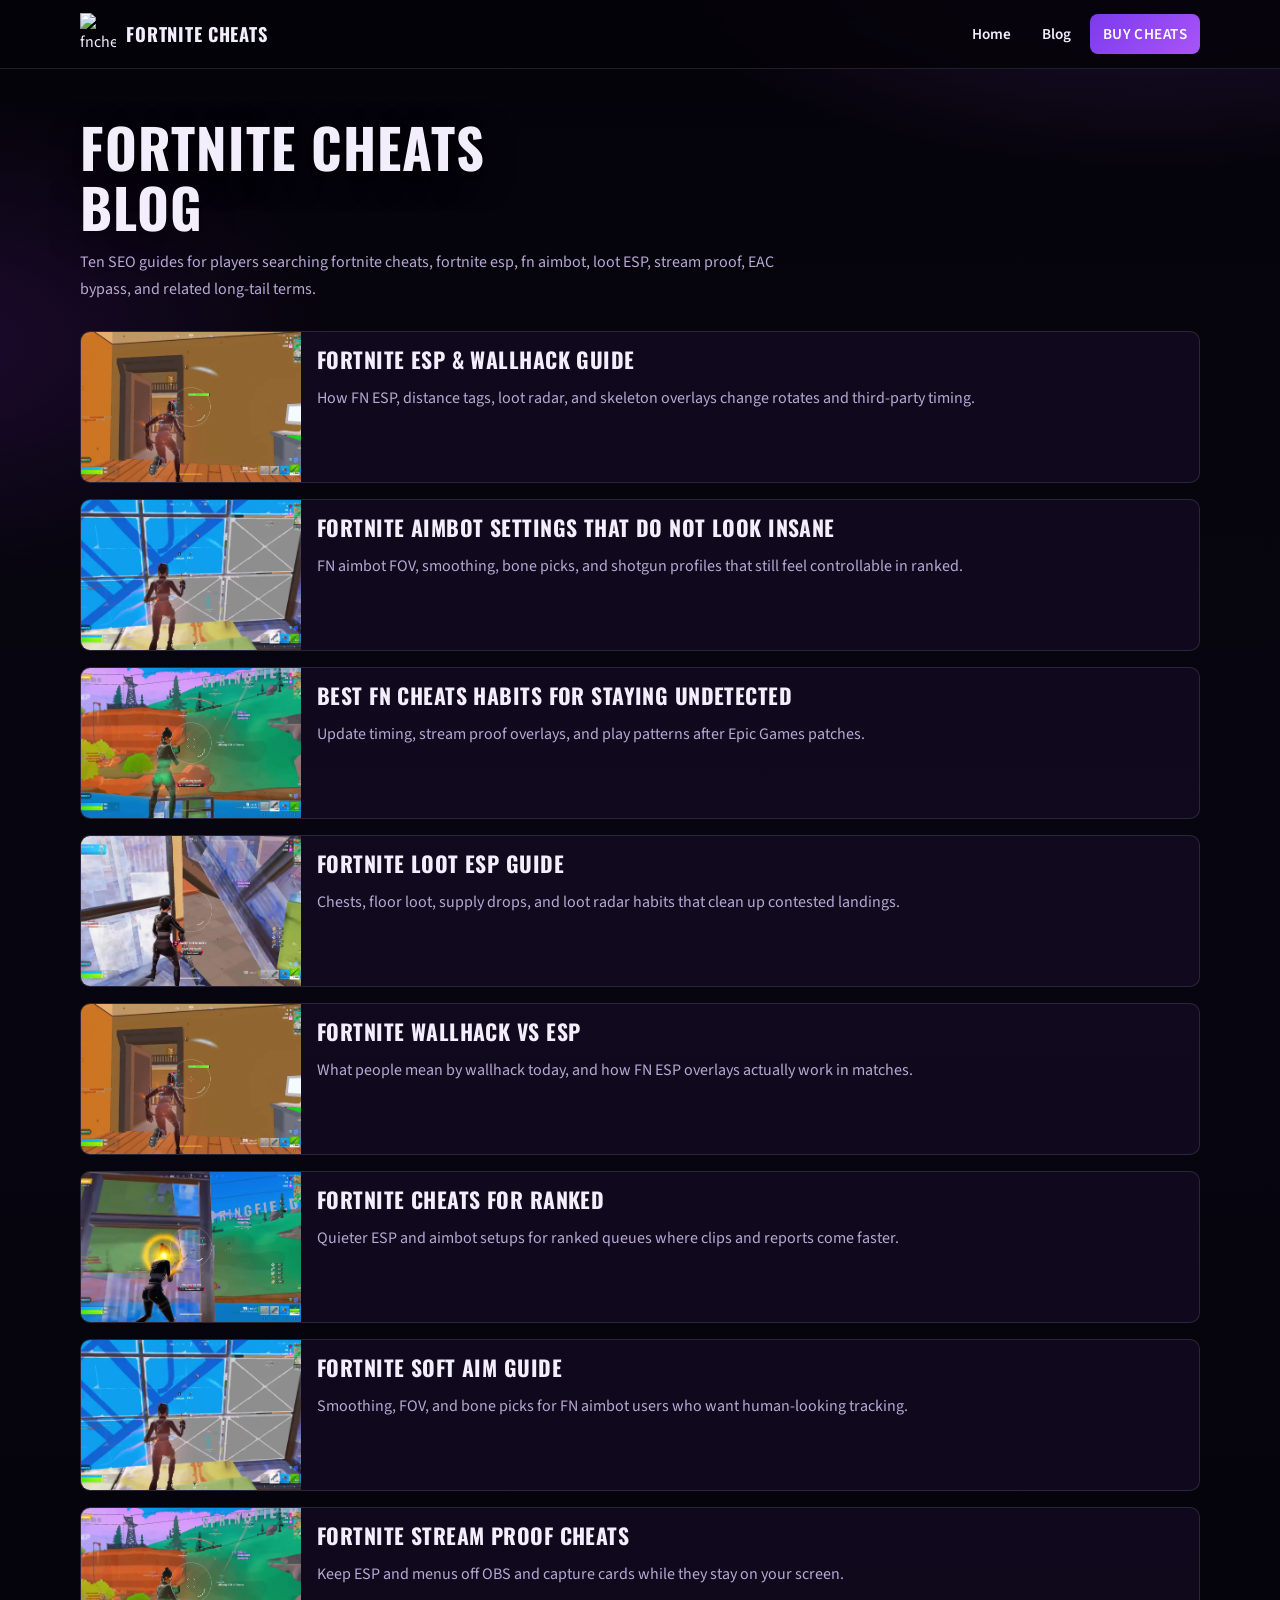
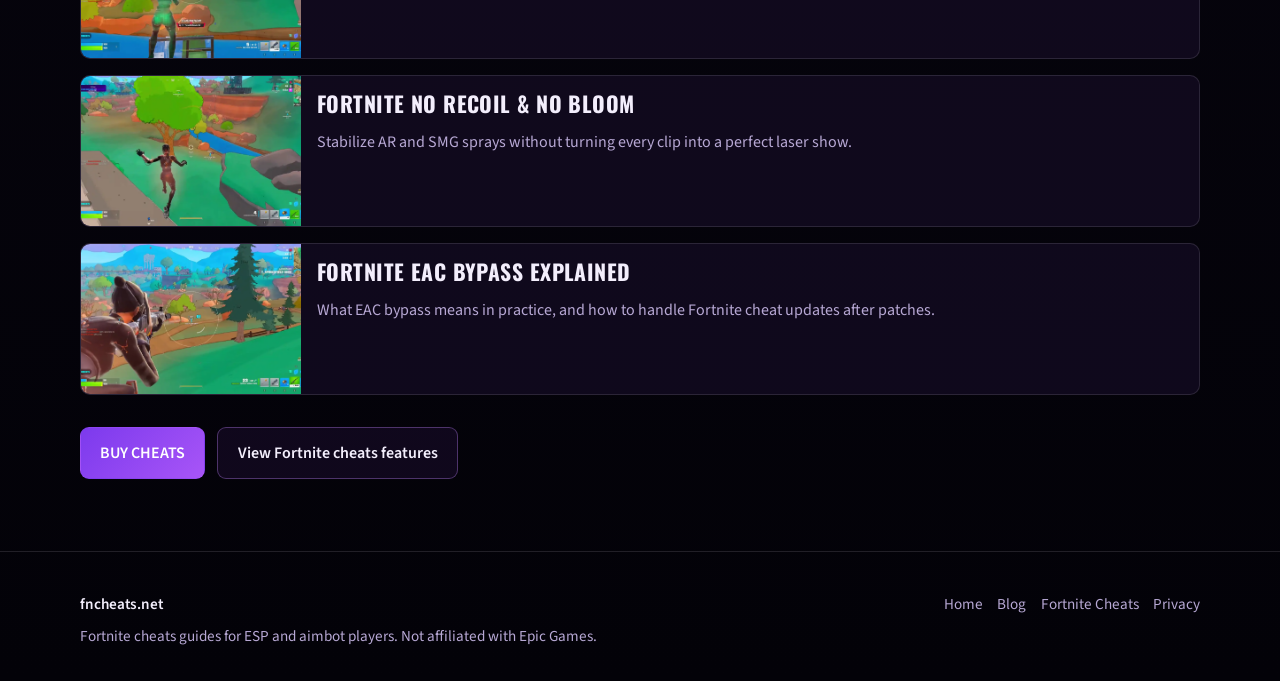
==== commit 84c1371d: "Improve sitewide smooth scrolling for in-page anchors Add scroll-padding for the sticky nav, restore" ====
--- a/blog/index.html
+++ b/blog/index.html
@@ -4,14 +4,14 @@
   <meta charset="utf-8">
   <meta name="viewport" content="width=device-width, initial-scale=1">
   <title>Fortnite Cheats Blog - ESP, Aimbot &amp; FN Guides | fncheats.net</title>
-  <meta name="description" content="Fortnite cheats blog covering FN ESP, Fortnite aimbot settings, wallhack overlays, and undetected habits for players searching long-tail cheat keywords.">
+  <meta name="description" content="Fortnite cheats blog with SEO guides on FN ESP, aimbot, loot ESP, stream proof, EAC bypass, ranked setups, soft aim, and more long-tail keywords.">
   <link rel="canonical" href="https://fncheats.net/blog/">
   <meta name="robots" content="index,follow,max-image-preview:large">
   <meta property="og:type" content="website">
   <meta property="og:site_name" content="fncheats.net">
   <meta property="og:url" content="https://fncheats.net/blog/">
   <meta property="og:title" content="Fortnite Cheats Blog - ESP, Aimbot &amp; FN Guides | fncheats.net">
-  <meta property="og:description" content="Fortnite cheats blog covering FN ESP, Fortnite aimbot settings, wallhack overlays, and undetected habits for players searching long-tail cheat keywords.">
+  <meta property="og:description" content="Fortnite cheats blog with SEO guides on FN ESP, aimbot, loot ESP, stream proof, EAC bypass, ranked setups, soft aim, and more long-tail keywords.">
   <meta property="og:image" content="https://fncheats.net/images/og-cover.webp">
   <meta name="twitter:card" content="summary_large_image">
   <meta name="twitter:title" content="Fortnite Cheats Blog - ESP, Aimbot &amp; FN Guides | fncheats.net">
@@ -20,7 +20,7 @@
   <link rel="icon" href="/images/icon-32.png" sizes="32x32" type="image/png">
   <link rel="apple-touch-icon" href="/images/icon-180.png">
   <link rel="manifest" href="/site.webmanifest">
-  <style>@font-face{font-family:Oswald;font-style:normal;font-weight:500;font-display:swap;src:url(/fonts/oswald-500.woff2) format("woff2")}@font-face{font-family:Oswald;font-style:normal;font-weight:700;font-display:swap;src:url(/fonts/oswald-700.woff2) format("woff2")}@font-face{font-family:"Source Sans 3";font-style:normal;font-weight:400;font-display:swap;src:url(/fonts/source-sans-400.woff2) format("woff2")}@font-face{font-family:"Source Sans 3";font-style:normal;font-weight:600;font-display:swap;src:url(/fonts/source-sans-600.woff2) format("woff2")}:root{--bg:#07050f;--bg-2:#10081c;--panel:#1a102c;--text:#f3eefc;--muted:#b7a8d4;--accent:#a855f7;--accent-2:#c084fc;--accent-hot:#7c3aed;--line:rgba(243,238,252,.12);--ok:#4ade80;--max:1120px;--radius:10px;--nav-h:68px}*{box-sizing:border-box}html{scroll-behavior:smooth}body{margin:0;font-family:"Source Sans 3",system-ui,sans-serif;background:radial-gradient(1000px 520px at 90% -5%,rgba(168,85,247,.22),transparent 55%),radial-gradient(800px 480px at -5% 15%,rgba(88,28,135,.28),transparent 50%),linear-gradient(180deg,#05030a 0,var(--bg) 40%,#030208 100%);color:var(--text);line-height:1.65;-webkit-font-smoothing:antialiased}img,video{max-width:100%;height:auto;display:block}a{color:var(--accent-2);text-decoration-thickness:1px;text-underline-offset:3px}a:hover{color:#fff}.skip{position:absolute;left:-999px;top:auto}.skip:focus{left:12px;top:12px;z-index:100;background:#000;padding:8px 12px}.container{width:min(var(--max),calc(100% - 2rem));margin-inline:auto}.site-header{position:sticky;top:0;z-index:50;backdrop-filter:blur(14px);background:rgba(5,3,10,.88);border-bottom:1px solid var(--line)}.nav{height:var(--nav-h);display:flex;align-items:center;justify-content:space-between;gap:1rem}.brand{display:flex;align-items:center;gap:.65rem;color:var(--text);text-decoration:none}.brand img{width:36px;height:auto}.brand span{font-family:Oswald,sans-serif;font-weight:700;letter-spacing:.04em;font-size:1.15rem;text-transform:uppercase}.nav-links{display:flex;align-items:center;gap:.35rem;list-style:none;margin:0;padding:0}.nav-links a{color:var(--text);text-decoration:none;font-weight:600;font-size:.95rem;padding:.55rem .8rem;border-radius:8px}.nav-links a:hover{background:rgba(168,85,247,.12)}.nav-links .buy{background:linear-gradient(135deg,var(--accent-hot),var(--accent));color:#fff;font-weight:700;letter-spacing:.03em}.nav-links .buy:hover{filter:brightness(1.1);color:#fff}.menu-btn{display:none;background:0 0;border:1px solid var(--line);color:var(--text);border-radius:8px;padding:.45rem .7rem;font:inherit;cursor:pointer}.hero{position:relative;min-height:min(86vh,740px);display:grid;align-items:center;overflow:hidden;border-bottom:1px solid var(--line);background-color:#05030a}.hero-media{position:absolute;inset:0;z-index:0;opacity:.2}.hero-media .hero-bg,.hero-media picture{position:absolute;inset:0;display:block;width:100%;height:100%}.hero-media .hero-bg{max-width:none;object-fit:cover;object-position:center}.hero-overlay{position:absolute;inset:0;z-index:2;pointer-events:none;background:linear-gradient(90deg,rgba(5,3,10,.82) 0,rgba(5,3,10,.62) 48%,rgba(5,3,10,.45) 100%),linear-gradient(0deg,rgba(5,3,10,.5) 0,transparent 50%),radial-gradient(700px 420px at 85% 30%,rgba(124,58,237,.16),transparent 60%)}.hero-grid{position:relative;z-index:3;display:grid;grid-template-columns:1.05fr .95fr;gap:1.6rem;align-items:center;padding:6rem 0 3.2rem}.hero-content{max-width:36rem;padding:0}.hero-playbox{border-radius:14px;overflow:hidden;border:1px solid rgba(192,132,252,.35);background:#000;box-shadow:0 24px 60px rgba(0,0,0,.45),0 0 0 1px rgba(168,85,247,.12);position:relative}.hero-playbox video{width:100%;aspect-ratio:16/9;object-fit:cover;display:block;background:#000}.hero-playbox .playbox-label{position:absolute;left:12px;bottom:12px;z-index:2;background:rgba(5,3,10,.78);border:1px solid rgba(192,132,252,.35);color:var(--text);font-size:.78rem;font-weight:700;letter-spacing:.06em;text-transform:uppercase;padding:.35rem .6rem;border-radius:999px;pointer-events:none}.kicker{display:inline-block;font-family:Oswald,sans-serif;letter-spacing:.14em;text-transform:uppercase;color:var(--accent-2);font-size:.85rem;margin-bottom:.8rem}h1,h2,h3{font-family:Oswald,sans-serif;line-height:1.1;letter-spacing:.02em;margin:0 0 .8rem}h1{font-size:clamp(2.1rem,4.8vw,3.4rem);max-width:18ch;text-transform:uppercase;text-shadow:0 8px 30px rgba(0,0,0,.55)}.hero-content h1{max-width:22ch;line-height:1.05}h2{font-size:clamp(1.7rem,3.5vw,2.5rem);text-transform:uppercase}h3{font-size:1.35rem;text-transform:uppercase}.lead{font-size:1.12rem;color:var(--muted);max-width:34rem;margin:0 0 1.4rem}.cta-row{display:flex;flex-wrap:wrap;gap:.75rem;margin-top:1.2rem}.btn{display:inline-flex;align-items:center;justify-content:center;gap:.4rem;min-height:48px;padding:.75rem 1.2rem;border-radius:9px;border:1px solid transparent;font-weight:700;text-decoration:none;cursor:pointer;font-family:inherit}.btn-primary{background:linear-gradient(135deg,var(--accent-hot),var(--accent));color:#fff}.btn-primary:hover{filter:brightness(1.08);color:#fff}.btn-ghost{background:rgba(168,85,247,.08);border-color:rgba(192,132,252,.35);color:var(--text)}.btn-ghost:hover{background:rgba(168,85,247,.16);color:#fff}.section{padding:4.5rem 0;border-bottom:1px solid var(--line)}.section-head{margin-bottom:1.8rem;max-width:46rem}.section-head p{color:var(--muted);margin:.4rem 0 0}.grid-3{display:grid;grid-template-columns:repeat(3,1fr);gap:1.1rem}.grid-2{display:grid;grid-template-columns:repeat(2,1fr);gap:1.4rem;align-items:center}.feature{background:linear-gradient(180deg,rgba(26,16,44,.95),rgba(16,8,28,.8));border:1px solid var(--line);border-radius:var(--radius);padding:1.15rem 1.2rem;transition:transform .25s ease,border-color .25s ease}.feature:hover{transform:translateY(-3px);border-color:rgba(168,85,247,.45)}.feature h3{margin-bottom:.35rem}.feature p{margin:0;color:var(--muted);font-size:.98rem}.feature .tag{color:var(--accent-2);font-size:.78rem;letter-spacing:.08em;text-transform:uppercase;font-weight:600}.prose{max-width:48rem}.prose p{margin:0 0 1rem;color:#d4c6ef}.prose ol,.prose ul{margin:0 0 1.1rem;padding-left:1.2rem;color:#d4c6ef}.prose li{margin:.35rem 0}.prose a{font-weight:600}.media-frame{border-radius:var(--radius);overflow:hidden;border:1px solid var(--line);background:#000;box-shadow:0 20px 50px rgba(88,28,135,.25)}.media-frame img,.media-frame video{width:100%;aspect-ratio:16/9;object-fit:cover}.faq details{background:rgba(26,16,44,.65);border:1px solid var(--line);border-radius:10px;padding:1rem 1.1rem;margin-bottom:.7rem}.faq summary{cursor:pointer;font-weight:700;list-style:none}.faq summary::-webkit-details-marker{display:none}.faq details[open]{border-color:rgba(168,85,247,.45)}.faq details p{color:var(--muted);margin:.7rem 0 0}.blog-list{display:grid;gap:1rem}.blog-card{display:grid;grid-template-columns:220px 1fr;gap:1rem;align-items:stretch;background:rgba(26,16,44,.55);border:1px solid var(--line);border-radius:var(--radius);overflow:hidden;text-decoration:none;color:inherit;transition:border-color .25s ease}.blog-card:hover{border-color:rgba(168,85,247,.5)}.blog-card img{width:100%;height:100%;object-fit:cover;min-height:150px}.blog-card .body{padding:1rem 1rem 1rem 0}.blog-card h3{color:var(--text);margin-bottom:.35rem}.blog-card p{margin:0;color:var(--muted)}.meta{color:var(--muted);font-size:.9rem;margin-bottom:1rem}.site-footer{padding:2.5rem 0 2rem;color:var(--muted);font-size:.95rem}.footer-grid{display:flex;flex-wrap:wrap;justify-content:space-between;gap:1.2rem}.footer-links{display:flex;flex-wrap:wrap;gap:.9rem}.footer-links a{color:var(--muted);text-decoration:none}.footer-links a:hover{color:#fff}.pill-row{display:flex;flex-wrap:wrap;gap:.5rem;margin:1rem 0 0}.pill{border:1px solid rgba(168,85,247,.28);border-radius:999px;padding:.35rem .75rem;color:var(--muted);font-size:.85rem;background:rgba(168,85,247,.08)}.table-wrap{overflow-x:auto;border:1px solid var(--line);border-radius:10px}table{width:100%;border-collapse:collapse;min-width:520px}td,th{padding:.8rem 1rem;border-bottom:1px solid var(--line);text-align:left}th{background:rgba(168,85,247,.08);font-family:Oswald,sans-serif;letter-spacing:.04em}td{color:var(--muted)}.reveal{opacity:0;transform:translateY(14px);transition:opacity .5s ease,transform .5s ease}.reveal.in{opacity:1;transform:none}@media (max-width:860px){.grid-2,.grid-3{grid-template-columns:1fr}.blog-card{grid-template-columns:1fr}.blog-card .body{padding:0 1rem 1rem}.menu-btn{display:inline-flex}.nav-links{display:none;position:absolute;right:1rem;top:calc(var(--nav-h) - .4rem);flex-direction:column;align-items:stretch;min-width:200px;background:rgba(10,6,18,.98);border:1px solid var(--line);border-radius:12px;padding:.5rem}.nav-links.open{display:flex}.hero{min-height:auto}.hero-grid{grid-template-columns:1fr;padding:5.2rem 0 2.5rem;gap:1.2rem}.hero-content{max-width:100%}.hero-media{opacity:.18}.hero-overlay{background:linear-gradient(180deg,rgba(5,3,10,.45) 0,rgba(5,3,10,.82) 58%,rgba(5,3,10,.94) 100%),linear-gradient(90deg,rgba(5,3,10,.55),rgba(5,3,10,.3))}}@media (prefers-reduced-motion:reduce){html{scroll-behavior:auto}.reveal{opacity:1;transform:none;transition:none}.feature{transition:none}}</style>
+  <style>@font-face{font-family:Oswald;font-style:normal;font-weight:500;font-display:swap;src:url(/fonts/oswald-500.woff2) format("woff2")}@font-face{font-family:Oswald;font-style:normal;font-weight:700;font-display:swap;src:url(/fonts/oswald-700.woff2) format("woff2")}@font-face{font-family:"Source Sans 3";font-style:normal;font-weight:400;font-display:swap;src:url(/fonts/source-sans-400.woff2) format("woff2")}@font-face{font-family:"Source Sans 3";font-style:normal;font-weight:600;font-display:swap;src:url(/fonts/source-sans-600.woff2) format("woff2")}:root{--bg:#07050f;--bg-2:#10081c;--panel:#1a102c;--text:#f3eefc;--muted:#b7a8d4;--accent:#a855f7;--accent-2:#c084fc;--accent-hot:#7c3aed;--line:rgba(243,238,252,.12);--ok:#4ade80;--max:1120px;--radius:10px;--nav-h:68px}*{box-sizing:border-box}html{scroll-behavior:smooth;scroll-padding-top:calc(var(--nav-h) + 16px)}body{margin:0;font-family:"Source Sans 3",system-ui,sans-serif;background:radial-gradient(1000px 520px at 90% -5%,rgba(168,85,247,.22),transparent 55%),radial-gradient(800px 480px at -5% 15%,rgba(88,28,135,.28),transparent 50%),linear-gradient(180deg,#05030a 0,var(--bg) 40%,#030208 100%);color:var(--text);line-height:1.65;-webkit-font-smoothing:antialiased}img,video{max-width:100%;height:auto;display:block}a{color:var(--accent-2);text-decoration-thickness:1px;text-underline-offset:3px}a:hover{color:#fff}.skip{position:absolute;left:-999px;top:auto}.skip:focus{left:12px;top:12px;z-index:100;background:#000;padding:8px 12px}.container{width:min(var(--max),calc(100% - 2rem));margin-inline:auto}.site-header{position:sticky;top:0;z-index:50;backdrop-filter:blur(14px);background:rgba(5,3,10,.88);border-bottom:1px solid var(--line)}.nav{height:var(--nav-h);display:flex;align-items:center;justify-content:space-between;gap:1rem}.brand{display:flex;align-items:center;gap:.65rem;color:var(--text);text-decoration:none}.brand img{width:36px;height:auto}.brand span{font-family:Oswald,sans-serif;font-weight:700;letter-spacing:.04em;font-size:1.15rem;text-transform:uppercase}.nav-links{display:flex;align-items:center;gap:.35rem;list-style:none;margin:0;padding:0}.nav-links a{color:var(--text);text-decoration:none;font-weight:600;font-size:.95rem;padding:.55rem .8rem;border-radius:8px}.nav-links a:hover{background:rgba(168,85,247,.12)}.nav-links .buy{background:linear-gradient(135deg,var(--accent-hot),var(--accent));color:#fff;font-weight:700;letter-spacing:.03em}.nav-links .buy:hover{filter:brightness(1.1);color:#fff}.menu-btn{display:none;background:0 0;border:1px solid var(--line);color:var(--text);border-radius:8px;padding:.45rem .7rem;font:inherit;cursor:pointer}.hero{position:relative;min-height:min(86vh,740px);display:grid;align-items:center;overflow:hidden;border-bottom:1px solid var(--line);background-color:#05030a}.hero-media{position:absolute;inset:0;z-index:0;opacity:.2}.hero-media .hero-bg,.hero-media picture{position:absolute;inset:0;display:block;width:100%;height:100%}.hero-media .hero-bg{max-width:none;object-fit:cover;object-position:center}.hero-overlay{position:absolute;inset:0;z-index:2;pointer-events:none;background:linear-gradient(90deg,rgba(5,3,10,.82) 0,rgba(5,3,10,.62) 48%,rgba(5,3,10,.45) 100%),linear-gradient(0deg,rgba(5,3,10,.5) 0,transparent 50%),radial-gradient(700px 420px at 85% 30%,rgba(124,58,237,.16),transparent 60%)}.hero-grid{position:relative;z-index:3;display:grid;grid-template-columns:1.05fr .95fr;gap:1.6rem;align-items:center;padding:6rem 0 3.2rem}.hero-content{max-width:36rem;padding:0}.hero-playbox{border-radius:14px;overflow:hidden;border:1px solid rgba(192,132,252,.35);background:#000;box-shadow:0 24px 60px rgba(0,0,0,.45),0 0 0 1px rgba(168,85,247,.12);position:relative}.hero-playbox video{width:100%;aspect-ratio:16/9;object-fit:cover;display:block;background:#000}.hero-playbox .playbox-label{position:absolute;left:12px;bottom:12px;z-index:2;background:rgba(5,3,10,.78);border:1px solid rgba(192,132,252,.35);color:var(--text);font-size:.78rem;font-weight:700;letter-spacing:.06em;text-transform:uppercase;padding:.35rem .6rem;border-radius:999px;pointer-events:none}.kicker{display:inline-block;font-family:Oswald,sans-serif;letter-spacing:.14em;text-transform:uppercase;color:var(--accent-2);font-size:.85rem;margin-bottom:.8rem}h1,h2,h3{font-family:Oswald,sans-serif;line-height:1.1;letter-spacing:.02em;margin:0 0 .8rem}h1{font-size:clamp(2.1rem,4.8vw,3.4rem);max-width:18ch;text-transform:uppercase;text-shadow:0 8px 30px rgba(0,0,0,.55)}.hero-content h1{max-width:22ch;line-height:1.05}h2{font-size:clamp(1.7rem,3.5vw,2.5rem);text-transform:uppercase}h3{font-size:1.35rem;text-transform:uppercase}.lead{font-size:1.12rem;color:var(--muted);max-width:34rem;margin:0 0 1.4rem}.cta-row{display:flex;flex-wrap:wrap;gap:.75rem;margin-top:1.2rem}.btn{display:inline-flex;align-items:center;justify-content:center;gap:.4rem;min-height:48px;padding:.75rem 1.2rem;border-radius:9px;border:1px solid transparent;font-weight:700;text-decoration:none;cursor:pointer;font-family:inherit}.btn-primary{background:linear-gradient(135deg,var(--accent-hot),var(--accent));color:#fff}.btn-primary:hover{filter:brightness(1.08);color:#fff}.btn-ghost{background:rgba(168,85,247,.08);border-color:rgba(192,132,252,.35);color:var(--text)}.btn-ghost:hover{background:rgba(168,85,247,.16);color:#fff}.section{padding:4.5rem 0;border-bottom:1px solid var(--line)}.section-head{margin-bottom:1.8rem;max-width:46rem}.section-head p{color:var(--muted);margin:.4rem 0 0}.grid-3{display:grid;grid-template-columns:repeat(3,1fr);gap:1.1rem}.grid-2{display:grid;grid-template-columns:repeat(2,1fr);gap:1.4rem;align-items:center}.feature{background:linear-gradient(180deg,rgba(26,16,44,.95),rgba(16,8,28,.8));border:1px solid var(--line);border-radius:var(--radius);padding:1.15rem 1.2rem;transition:transform .25s ease,border-color .25s ease}.feature:hover{transform:translateY(-3px);border-color:rgba(168,85,247,.45)}.feature h3{margin-bottom:.35rem}.feature p{margin:0;color:var(--muted);font-size:.98rem}.feature .tag{color:var(--accent-2);font-size:.78rem;letter-spacing:.08em;text-transform:uppercase;font-weight:600}.prose{max-width:48rem}.prose p{margin:0 0 1rem;color:#d4c6ef}.prose ol,.prose ul{margin:0 0 1.1rem;padding-left:1.2rem;color:#d4c6ef}.prose li{margin:.35rem 0}.prose a{font-weight:600}.media-frame{border-radius:var(--radius);overflow:hidden;border:1px solid var(--line);background:#000;box-shadow:0 20px 50px rgba(88,28,135,.25)}.media-frame img,.media-frame video{width:100%;aspect-ratio:16/9;object-fit:cover}.faq details{background:rgba(26,16,44,.65);border:1px solid var(--line);border-radius:10px;padding:1rem 1.1rem;margin-bottom:.7rem}.faq summary{cursor:pointer;font-weight:700;list-style:none}.faq summary::-webkit-details-marker{display:none}.faq details[open]{border-color:rgba(168,85,247,.45)}.faq details p{color:var(--muted);margin:.7rem 0 0}.blog-list{display:grid;gap:1rem}.blog-card{display:grid;grid-template-columns:220px 1fr;gap:1rem;align-items:stretch;background:rgba(26,16,44,.55);border:1px solid var(--line);border-radius:var(--radius);overflow:hidden;text-decoration:none;color:inherit;transition:border-color .25s ease}.blog-card:hover{border-color:rgba(168,85,247,.5)}.blog-card img{width:100%;height:100%;object-fit:cover;min-height:150px}.blog-card .body{padding:1rem 1rem 1rem 0}.blog-card h3{color:var(--text);margin-bottom:.35rem}.blog-card p{margin:0;color:var(--muted)}.meta{color:var(--muted);font-size:.9rem;margin-bottom:1rem}.site-footer{padding:2.5rem 0 2rem;color:var(--muted);font-size:.95rem}.footer-grid{display:flex;flex-wrap:wrap;justify-content:space-between;gap:1.2rem}.footer-links{display:flex;flex-wrap:wrap;gap:.9rem}.footer-links a{color:var(--muted);text-decoration:none}.footer-links a:hover{color:#fff}.pill-row{display:flex;flex-wrap:wrap;gap:.5rem;margin:1rem 0 0}.pill{border:1px solid rgba(168,85,247,.28);border-radius:999px;padding:.35rem .75rem;color:var(--muted);font-size:.85rem;background:rgba(168,85,247,.08)}.table-wrap{overflow-x:auto;border:1px solid var(--line);border-radius:10px}table{width:100%;border-collapse:collapse;min-width:520px}td,th{padding:.8rem 1rem;border-bottom:1px solid var(--line);text-align:left}th{background:rgba(168,85,247,.08);font-family:Oswald,sans-serif;letter-spacing:.04em}td{color:var(--muted)}.pricing-grid{display:grid;grid-template-columns:repeat(2,minmax(0,1fr));gap:1.1rem;max-width:820px;margin-inline:auto}#pricing .section-head{margin-inline:auto;text-align:center}#pricing .price-note{margin-inline:auto;text-align:center}.price-plan{background:linear-gradient(180deg,rgba(26,16,44,.95),rgba(16,8,28,.85));border:1px solid var(--line);border-radius:14px;padding:1.4rem 1.35rem;display:flex;flex-direction:column;gap:.7rem;position:relative;text-align:center;align-items:center}.price-plan.featured{border-color:rgba(168,85,247,.55);box-shadow:0 0 0 1px rgba(168,85,247,.18)}.price-plan .badge{position:absolute;top:14px;right:14px;font-size:.72rem;font-weight:700;letter-spacing:.08em;text-transform:uppercase;color:#fff;background:linear-gradient(135deg,var(--accent-hot),var(--accent));border-radius:999px;padding:.28rem .55rem}.price-plan h3{margin:0}.price-plan .amount{font-family:Oswald,sans-serif;font-size:clamp(2.4rem,5vw,3.2rem);line-height:1;letter-spacing:.02em}.price-plan .amount span{font-size:1rem;color:var(--muted);margin-left:.25rem;font-family:"Source Sans 3",sans-serif;font-weight:600}.price-plan p{margin:0;color:var(--muted)}.price-plan .btn{width:100%;margin-top:.4rem}.price-note{color:var(--muted);font-size:.92rem;margin-top:1rem;max-width:42rem}.reveal{opacity:0;transform:translateY(14px);transition:opacity .5s ease,transform .5s ease}.reveal.in{opacity:1;transform:none}@media (max-width:860px){.grid-2,.grid-3{grid-template-columns:1fr}.blog-card{grid-template-columns:1fr}.blog-card .body{padding:0 1rem 1rem}.menu-btn{display:inline-flex}.nav-links{display:none;position:absolute;right:1rem;top:calc(var(--nav-h) - .4rem);flex-direction:column;align-items:stretch;min-width:200px;background:rgba(10,6,18,.98);border:1px solid var(--line);border-radius:12px;padding:.5rem}.nav-links.open{display:flex}.pricing-grid{grid-template-columns:1fr}.hero{min-height:auto}.hero-grid{grid-template-columns:1fr;padding:5.2rem 0 2.5rem;gap:1.2rem}.hero-content{max-width:100%}.hero-media{opacity:.18}.hero-overlay{background:linear-gradient(180deg,rgba(5,3,10,.45) 0,rgba(5,3,10,.82) 58%,rgba(5,3,10,.94) 100%),linear-gradient(90deg,rgba(5,3,10,.55),rgba(5,3,10,.3))}}@media (prefers-reduced-motion:reduce){html{scroll-behavior:auto}.reveal{opacity:1;transform:none;transition:none}.feature{transition:none}}</style>
 </head>
 <body>
   <a class="skip" href="#main">Skip to content</a>
@@ -43,7 +43,7 @@
     <div class="container">
       <div class="section-head">
         <h1>Fortnite Cheats Blog</h1>
-        <p>Guides for players searching fortnite esp, fn aimbot, fn cheats, and related long-tail terms. Written like match notes, not brochure copy.</p>
+        <p>Ten SEO guides for players searching fortnite cheats, fortnite esp, fn aimbot, loot ESP, stream proof, EAC bypass, and related long-tail terms.</p>
       </div>
       <div class="blog-list">
         <a class="blog-card" href="/blog/fortnite-esp-wallhack-guide.html">
@@ -65,6 +65,55 @@
           <div class="body">
             <h2 style="font-size:1.35rem">Best FN Cheats Habits for Staying Undetected</h2>
             <p>Update timing, stream proof overlays, and play patterns after Epic Games patches.</p>
+          </div>
+        </a>
+        <a class="blog-card" href="/blog/fortnite-loot-esp-guide.html">
+          <img src="/images/shot-loot-rotate.webp" width="220" height="150" alt="Fortnite loot ESP guide cover from live gameplay" loading="lazy" decoding="async">
+          <div class="body">
+            <h2 style="font-size:1.35rem">Fortnite Loot ESP Guide</h2>
+            <p>Chests, floor loot, supply drops, and loot radar habits that clean up contested landings.</p>
+          </div>
+        </a>
+        <a class="blog-card" href="/blog/fortnite-wallhack-vs-esp.html">
+          <img src="/images/shot-esp-fight.webp" width="220" height="150" alt="Fortnite wallhack vs ESP guide cover" loading="lazy" decoding="async">
+          <div class="body">
+            <h2 style="font-size:1.35rem">Fortnite Wallhack vs ESP</h2>
+            <p>What people mean by wallhack today, and how FN ESP overlays actually work in matches.</p>
+          </div>
+        </a>
+        <a class="blog-card" href="/blog/fortnite-cheats-for-ranked.html">
+          <img src="/images/shot-midgame.webp" width="220" height="150" alt="Fortnite cheats for ranked guide cover" loading="lazy" decoding="async">
+          <div class="body">
+            <h2 style="font-size:1.35rem">Fortnite Cheats for Ranked</h2>
+            <p>Quieter ESP and aimbot setups for ranked queues where clips and reports come faster.</p>
+          </div>
+        </a>
+        <a class="blog-card" href="/blog/fortnite-soft-aim-guide.html">
+          <img src="/images/shot-aimbot-track.webp" width="220" height="150" alt="Fortnite soft aim guide cover" loading="lazy" decoding="async">
+          <div class="body">
+            <h2 style="font-size:1.35rem">Fortnite Soft Aim Guide</h2>
+            <p>Smoothing, FOV, and bone picks for FN aimbot users who want human-looking tracking.</p>
+          </div>
+        </a>
+        <a class="blog-card" href="/blog/fortnite-stream-proof-cheats.html">
+          <img src="/images/shot-endgame.webp" width="220" height="150" alt="Fortnite stream proof cheats guide cover" loading="lazy" decoding="async">
+          <div class="body">
+            <h2 style="font-size:1.35rem">Fortnite Stream Proof Cheats</h2>
+            <p>Keep ESP and menus off OBS and capture cards while they stay on your screen.</p>
+          </div>
+        </a>
+        <a class="blog-card" href="/blog/fortnite-no-recoil-no-bloom.html">
+          <img src="/images/shot-build-fight.webp" width="220" height="150" alt="Fortnite no recoil and no bloom guide cover" loading="lazy" decoding="async">
+          <div class="body">
+            <h2 style="font-size:1.35rem">Fortnite No Recoil &amp; No Bloom</h2>
+            <p>Stabilize AR and SMG sprays without turning every clip into a perfect laser show.</p>
+          </div>
+        </a>
+        <a class="blog-card" href="/blog/fortnite-eac-bypass-explained.html">
+          <img src="/images/shot-product.webp" width="220" height="150" alt="Fortnite EAC bypass guide cover" loading="lazy" decoding="async">
+          <div class="body">
+            <h2 style="font-size:1.35rem">Fortnite EAC Bypass Explained</h2>
+            <p>What EAC bypass means in practice, and how to handle Fortnite cheat updates after patches.</p>
           </div>
         </a>
       </div>
